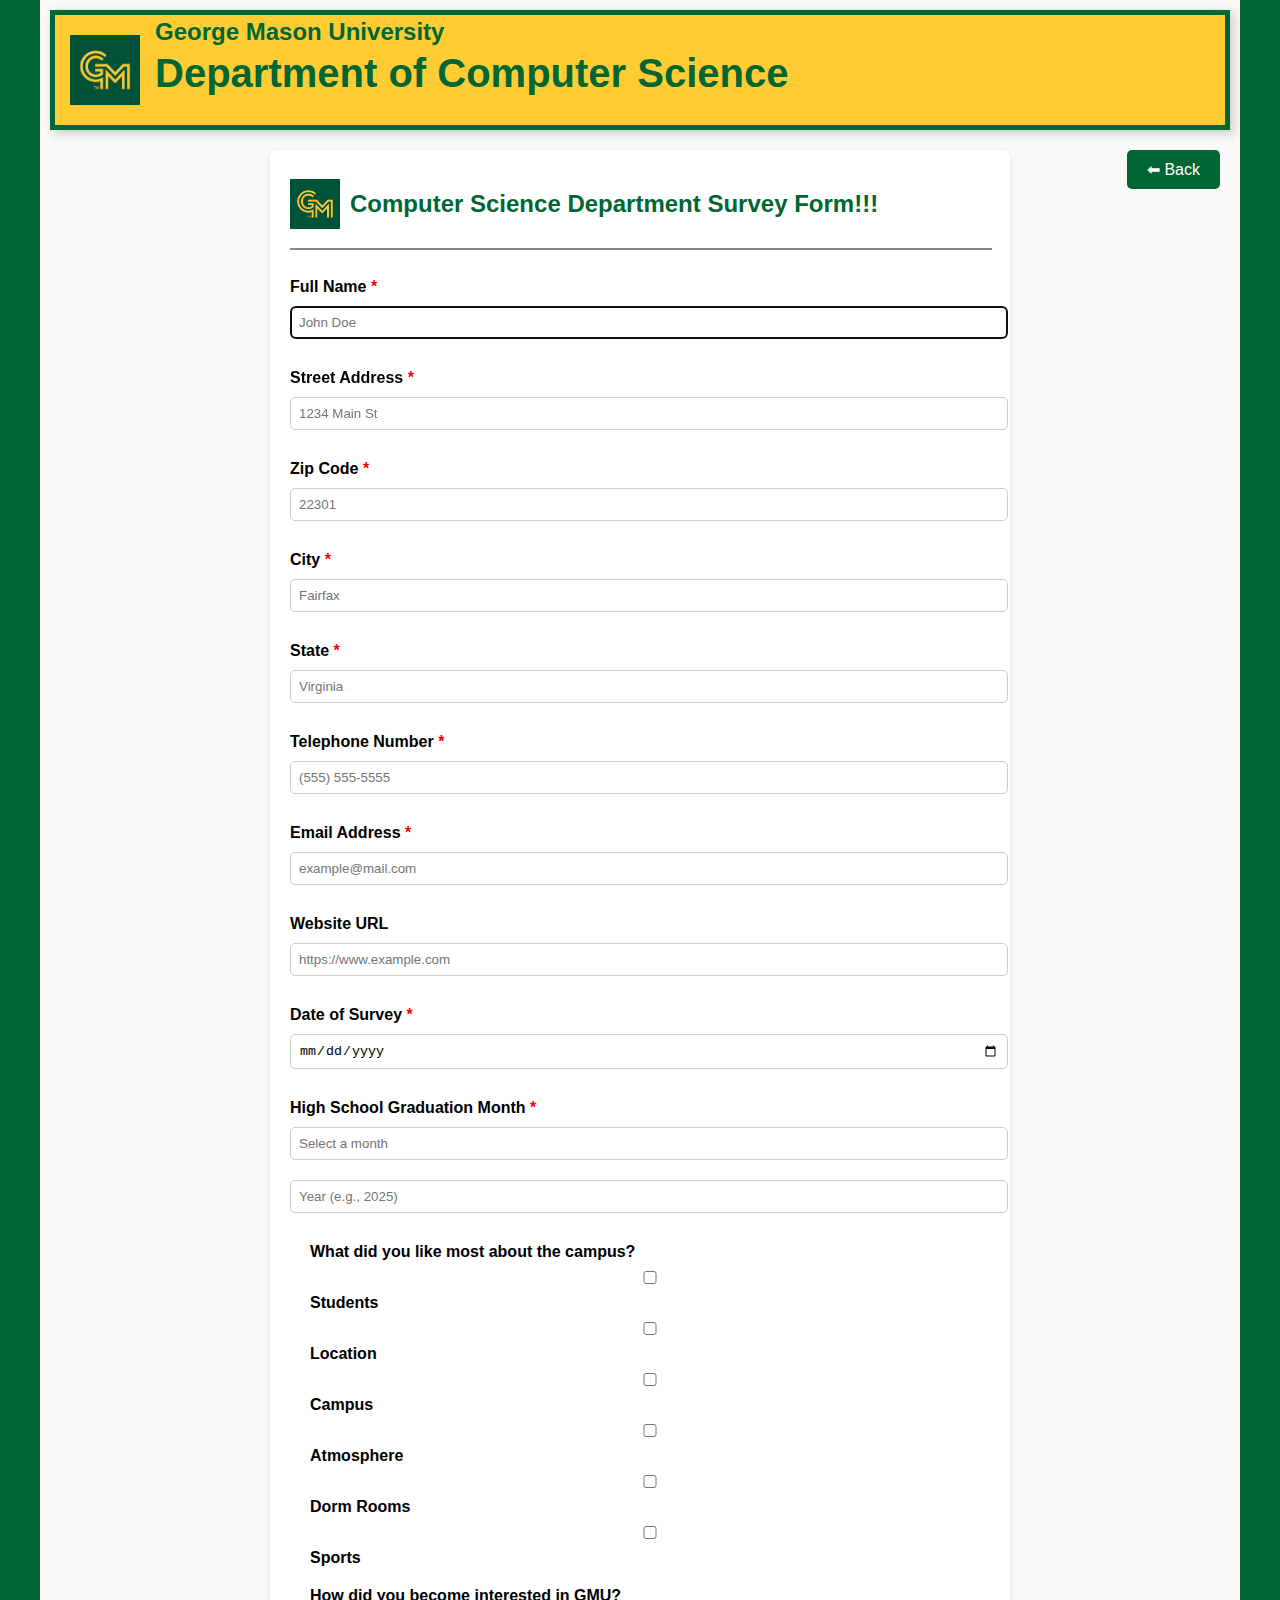
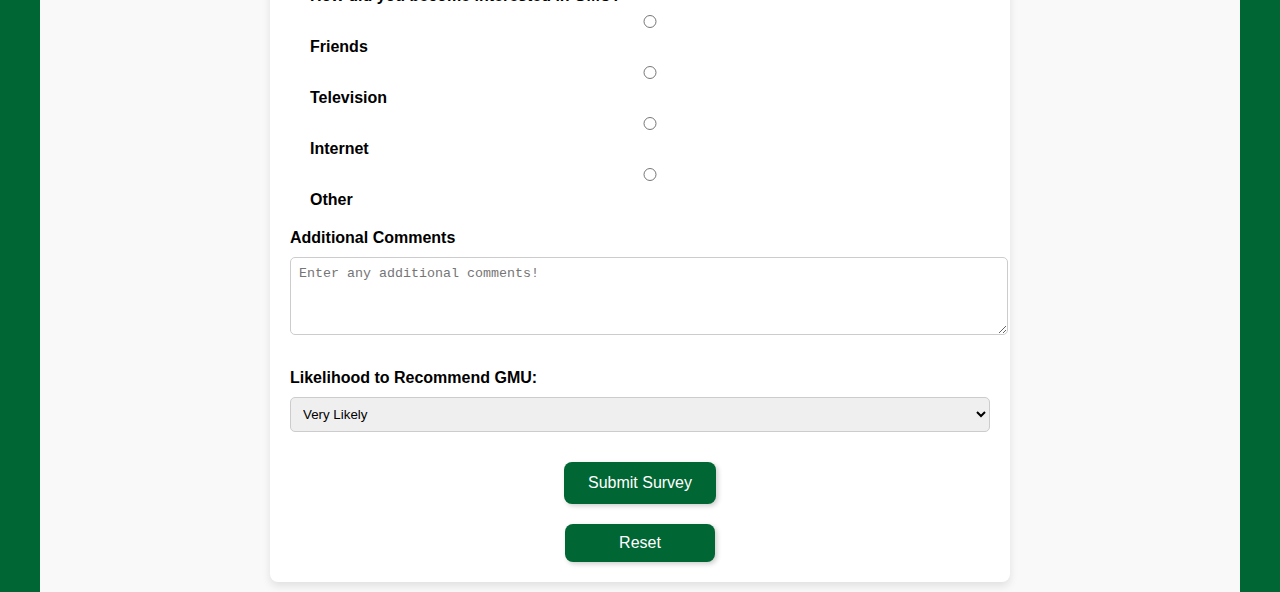
==== cs_survey.html @ 96e2c58a "Update cs_survey.html" ====
<!-- Submitted by: Ashima Sharma -->
 <!-- Gnumber: G01482201-->

<!DOCTYPE html>
<html lang="en">
<head>
  <meta charset="UTF-8">
  <meta name="viewport" content="width=device-width, initial-scale=1.0">
  <title>CS Department Survey Page</title>
  <style>
 p.custom-link {
      display: inline-block;
      padding: 10px 20px;
      background-color: #006633;
      color: white;
      text-decoration: none;
      border-radius: 5px;
      text-align: center;
      top: 150px;
      left: 60px;
      position:absolute;
    }
    h2.custom-greeting{
      text-align:center;
      color:red;
    }
   .custom-heading {
  width: 100%; /* Full width */
  box-sizing: border-box; /* Includes padding in width */
  margin: 0;
  top: 0;
  left: 0;
  display: flex;
  align-items: center;
  padding: 15px;
  border: 5px solid #006633; /* Green border */
  box-shadow: 3px 3px 10px rgba(0, 0, 0, 0.2);
  background-color: #ffcc33; /* Yellow background */
  height: 120px;
  margin-bottom: 20px;
}

/* Logo styling */
.custom-heading img {
  width: 70px; /* Adjust logo size */
  height: 70px;
  margin-right: 15px; /* Space between logo and text */
}

/* Text container to ensure proper stacking */
.custom-heading-text {
  display: flex;
  flex-direction: column; /* Stack h6 on top of h1 */
  justify-content: center; /* Vertically align text */
}

/* University name */
.custom-heading-text h6 {
  font-size: 1.5rem;
  color: #006633;
  margin: 0; /* Remove default margin */
}

/* Department name */
.custom-heading-text h1 {
  font-size: 2.5rem;
  color: #006633;
  margin-top: 5px; /* Space between h6 and h1 */
}

.header {
    display: flex;
    align-items: center;
}
.header img {
  width: 50px;  
  height: auto;
  margin-right: 10px; /* Space between logo and heading */
}
    
.back-button:hover {
  background-color: #004d26;
 }
body {
  font-family: Arial, sans-serif;
  background-color: #f9f9f9;
  margin: 0;
  padding: 10px;
  border-left: 40px solid #006633;
  border-right: 40px solid #006633
}
.container {
  background-color: white;
  padding: 20px;
  border-radius: 8px;
  box-shadow: 0 4px 8px rgba(0, 0, 0, 0.1);
  max-width: 700px;
  margin: auto;
}
    h2 {
      text-align: center;
      color: #006633;
    }
    label {
      font-weight: bold;
    }
    input, select, textarea {
      width: 100%;
      padding: 8px;
      margin: 10px 0;
      border: 1px solid #ccc;
      border-radius: 5px;
    }
    .required {
      color: red;
    }
    .form-section {
      margin-bottom: 20px;
    }
    .checkbox-group, .radio-group {
      display: flex;
      flex-direction: column;
    }
    .checkbox-group label, .radio-group label {
      margin-left: 20px;
    }
    .back-button {
            position: absolute;
            top: 150px;
            right: 60px;
            background-color: #006633;
            color: white;
            border: none;
            padding: 10px 20px;
            font-size: 16px;
            border-radius: 5px;
            cursor: pointer;
            transition: background-color 0.3s ease;
      }
    button:hover {
      background-color: #004d26;
    }
    .button-container {
            display: flex;
            justify-content: center;
            margin-top: 20px;
    }
    /* Button Styling */
        .submit-btn {
            background-color: #006633; /* Green color */
            color: white; /* White text */
            font-size: 16px;
            padding: 12px 24px;
            border: none;
            border-radius: 8px;
            cursor: pointer;
            transition: 0.3s;
            box-shadow: 2px 2px 5px rgba(0, 0, 0, 0.2);
        }
        .reset-btn {
            background-color: #006633; /* Green color */
            color: white; /* White text */
            font-size: 16px;
            padding: 10px 54px;
            border: none;
            border-radius: 8px;
            cursor: pointer;
            transition: 0.3s;
            box-shadow: 2px 2px 5px rgba(0, 0, 0, 0.2);
        }
        /* Hover Effect */
        .submit-btn:hover {
            background-color: #004d26; /* Darker green on hover */
        }
        .error { 
          color: red; 
          font-size: 14px; }
          /* City-State Container*/
          .zcontainer {
            display: inline-block;
            width: 700px;
            height: 30px;
            border: 1px solid #ccc;
            background-color: #f9f9f9;
            text-align: left;
            line-height: 30px;
            font-weight: bold;
            margin-left: 7px;
        }
  </style>
    <!-- Custom Heading -->
<div class="custom-heading">
  <img src="Images/gmulogo.jpeg" alt="GMU Logo">
  <div class="custom-heading-text">
    <h6>George Mason University</h6>
    <h1><strong>Department of Computer Science</strong></h1>
  </div>
</div>

    <script>
    
        //Form Validation
        function validateForm(event) {
            event.preventDefault(); // Prevent form submission until validation is done

            let errors = [];

            // Name Validation (only alphabets)
            let name = document.getElementById("username").value.trim();
            if (!/^[A-Za-z\s]+$/.test(name)) {
                errors.push("Name should contain only alphabets.");
                document.getElementById("username").value = "";
            }

            // Address Validation (allowing alphanumeric and basic punctuation)
            let address = document.getElementById("address").value.trim();
            if (!/^[A-Za-z0-9\s.,#-]+$/.test(address)) {
                errors.push("Address should contain only alphanumeric characters, spaces, commas, periods, #, or hyphens.");
                document.getElementById("address").value = "";
            }

            // Checkbox Validation (at least 2 checkboxes checked)
            let checkboxes = document.querySelectorAll("input[name='liked']:checked");
            if (checkboxes.length < 2) {
                errors.push("Please select at least two checkboxes.");
            }

            // Radio Button Validation (at least one selected)
            let radioSelected = document.querySelector("input[name='interest']:checked");
            if (!radioSelected) {
                errors.push("Please select a radio button.");
            }

            // Email Validation
            let email = document.getElementById("email").value.trim();
            if (!/^\S+@\S+\.\S+$/.test(email)) {
                errors.push("Please enter a valid email address.");
                document.getElementById("email").value = "";
            }

            // Display all errors
            if (errors.length > 0) {
                alert(errors.join("\n")); // Show a consolidated error message
                return false;
            }

            alert("Form submitted successfully!");
            document.getElementById("surveyForm").submit(); // Submit the form if valid
        }

        function resetForm() {
            document.getElementById("surveyForm").reset();
        }

        // AJAX and JSON Implementation.
        function fetchCityState() {
            let zipCode = document.getElementById("zip").value.trim();
            let cityField = document.getElementById("city");
            let stateField = document.getElementById("state");
            let errorMsg = document.getElementById("zipError");

            if (zipCode.length !== 5 || isNaN(zipCode)) {
                cityField.innerText = "";
                stateField.innerText = "";
                errorMsg.innerText = "Invalid ZIP code format!";
                return;
            }

            // Create AJAX request
            let xhr = new XMLHttpRequest();
            xhr.open("GET", "zip.json", true);
            xhr.onload = function () {
                if (xhr.status === 200) {
                    let data = JSON.parse(xhr.responseText);
                    let found = data.zipcodes.find(entry => entry.zip === zipCode);

                    if (found) {
                        cityField.innerText = found.city;
                        stateField.innerText = found.state;
                        errorMsg.innerText = "";
                    } else {
                        cityField.innerText = "";
                        stateField.innerText = "";
                        errorMsg.innerText = "ZIP code not found!";
                    }
                } else {
                    errorMsg.innerText = "Error loading ZIP data!";
                }
            };
            xhr.onerror = function () {
                errorMsg.innerText = "Error connecting to the server!";
            };
            xhr.send();
        }
    </script>
</head>
<body>
 
  <button class="back-button" onclick="goBack()">⬅ Back</button>
  <script>
      function goBack() {
          window.history.back();
      }
  </script>
<div class="container">
  <div class="header">
    <img src="Images/gmulogo.jpeg" alt="Department Logo">
    <h2>Computer Science Department Survey Form!!!</h2>
</div>
<hr style="border: 1px solid #888888; width: 100%; margin: 10px auto;">
<br>
  <form autocomplete="on" action="#" method="POST" id="surveyForm">
    <!-- Name -->
    <div class="form-section" id="surveyForm"> 
      <label for="username">Full Name <span class="required">*</span></label>
      <input type="text" id="username" name="username" required placeholder="John Doe" autofocus>
    </div> 
    
  <!-- Address -->
    <div class="form-section">
      <label for="address">Street Address <span class="required">*</span></label>
      <input type="text" id="address" name="address" required placeholder="1234 Main St">
    </div>

  <!-- Zip Code -->
  <div class="form-section">
  <label for="zip">Zip Code <span class="required">*</span></label>
  <input type="text" id="zip" name="zip" required placeholder="22301">
  </div>

    <!-- City -->
    <div class="form-section">
      <label for="city">City <span class="required">*</span></label>
      <input type="text" id="City" name="city" required placeholder="Fairfax">
    </div>

    <!-- State -->
    <div class="form-section">
      <label for="state">State <span class="required">*</span></label>
      <input type="text" id="state" name="state" required placeholder="Virginia">
    </div>
    
    <!-- Telephone -->
    <div class="form-section">
      <label for="telephone">Telephone Number <span class="required">*</span></label>
      <input type="tel" id="telephone" name="telephone" required placeholder="(555) 555-5555" pattern="\(\d{3}\) \d{3}-\d{4}">
    </div>

    <!-- Email -->
    <div class="form-section">
      <label for="email">Email Address <span class="required">*</span></label>
      <input type="email" id="email" name="email" required placeholder="example@mail.com">
    </div>

    <!-- URL -->
    <div class="form-section">
      <label for="url">Website URL</label>
      <input type="url" id="url" name="url" placeholder="https://www.example.com">
    </div>

    <!-- Date of Survey -->
    <div class="form-section">
      <label for="date">Date of Survey <span class="required">*</span></label>
      <input type="date" id="date" name="date" required>
    </div>

    <!-- High School Graduation Month -->
    <div class="form-section">
      <label for="graduation-month">High School Graduation Month <span class="required">*</span></label>
      <input list="months" id="graduation-month" name="graduation-month" required placeholder="Select a month">
      <datalist id="months">
        <option value="January">
        <option value="February">
        <option value="March">
        <option value="April">
        <option value="May">
        <option value="June">
        <option value="July">
        <option value="August">
        <option value="September">
        <option value="October">
        <option value="November">
        <option value="December">
      </datalist>
      <input type="text" id="graduation-year" name="graduation-year" required placeholder="Year (e.g., 2025)">
    </div>

    <!-- Checkbox Group: What did you like most -->
    <div class="form-section checkbox-group">
      <label><strong>What did you like most about the campus?</strong></label>
      <label><input type="checkbox" name="liked" value="students"> Students</label>
      <label><input type="checkbox" name="liked" value="location"> Location</label>
      <label><input type="checkbox" name="liked" value="campus"> Campus</label>
      <label><input type="checkbox" name="liked" value="atmosphere"> Atmosphere</label>
      <label><input type="checkbox" name="liked" value="dorm-rooms"> Dorm Rooms</label>
      <label><input type="checkbox" name="liked" value="sports"> Sports</label>
    </div>

    <!-- Radio Group: How did you become interested -->
    <div class="form-section radio-group">
      <label><strong>How did you become interested in GMU?</strong></label>
      <label><input type="radio" name="interest" value="friends"> Friends</label>
      <label><input type="radio" name="interest" value="television"> Television</label>
      <label><input type="radio" name="interest" value="internet"> Internet</label>
      <label><input type="radio" name="interest" value="other"> Other</label>
    </div>

    <!-- Text Area: Additional Comments -->
    <div class="form-section">
      <label for="comments">Additional Comments</label>
      <textarea id="comments" name="comments" rows="4" placeholder="Enter any additional comments!"></textarea>
    </div>

    <!-- Dropdown: Likelihood to Recommend -->
    <div class="form-section">
      <label for="recommend">Likelihood to Recommend GMU:</label>
      <select id="recommend" name="recommend">
        <option value="very-likely">Very Likely</option>
        <option value="likely">Likely</option>
        <option value="unlikely">Unlikely</option>
      </select>
    </div>
          
    <!-- Submit Button -->
    <div class="button-container">
      <button type="submit" class="submit-btn" onclick="validateForm(event)">Submit Survey</button>
  </div>
  <div class="button-container">
  <button type="button" class = "reset-btn" onclick="resetForm()">Reset</button>
  </div>
  </form>
</div>

</body>
</html>
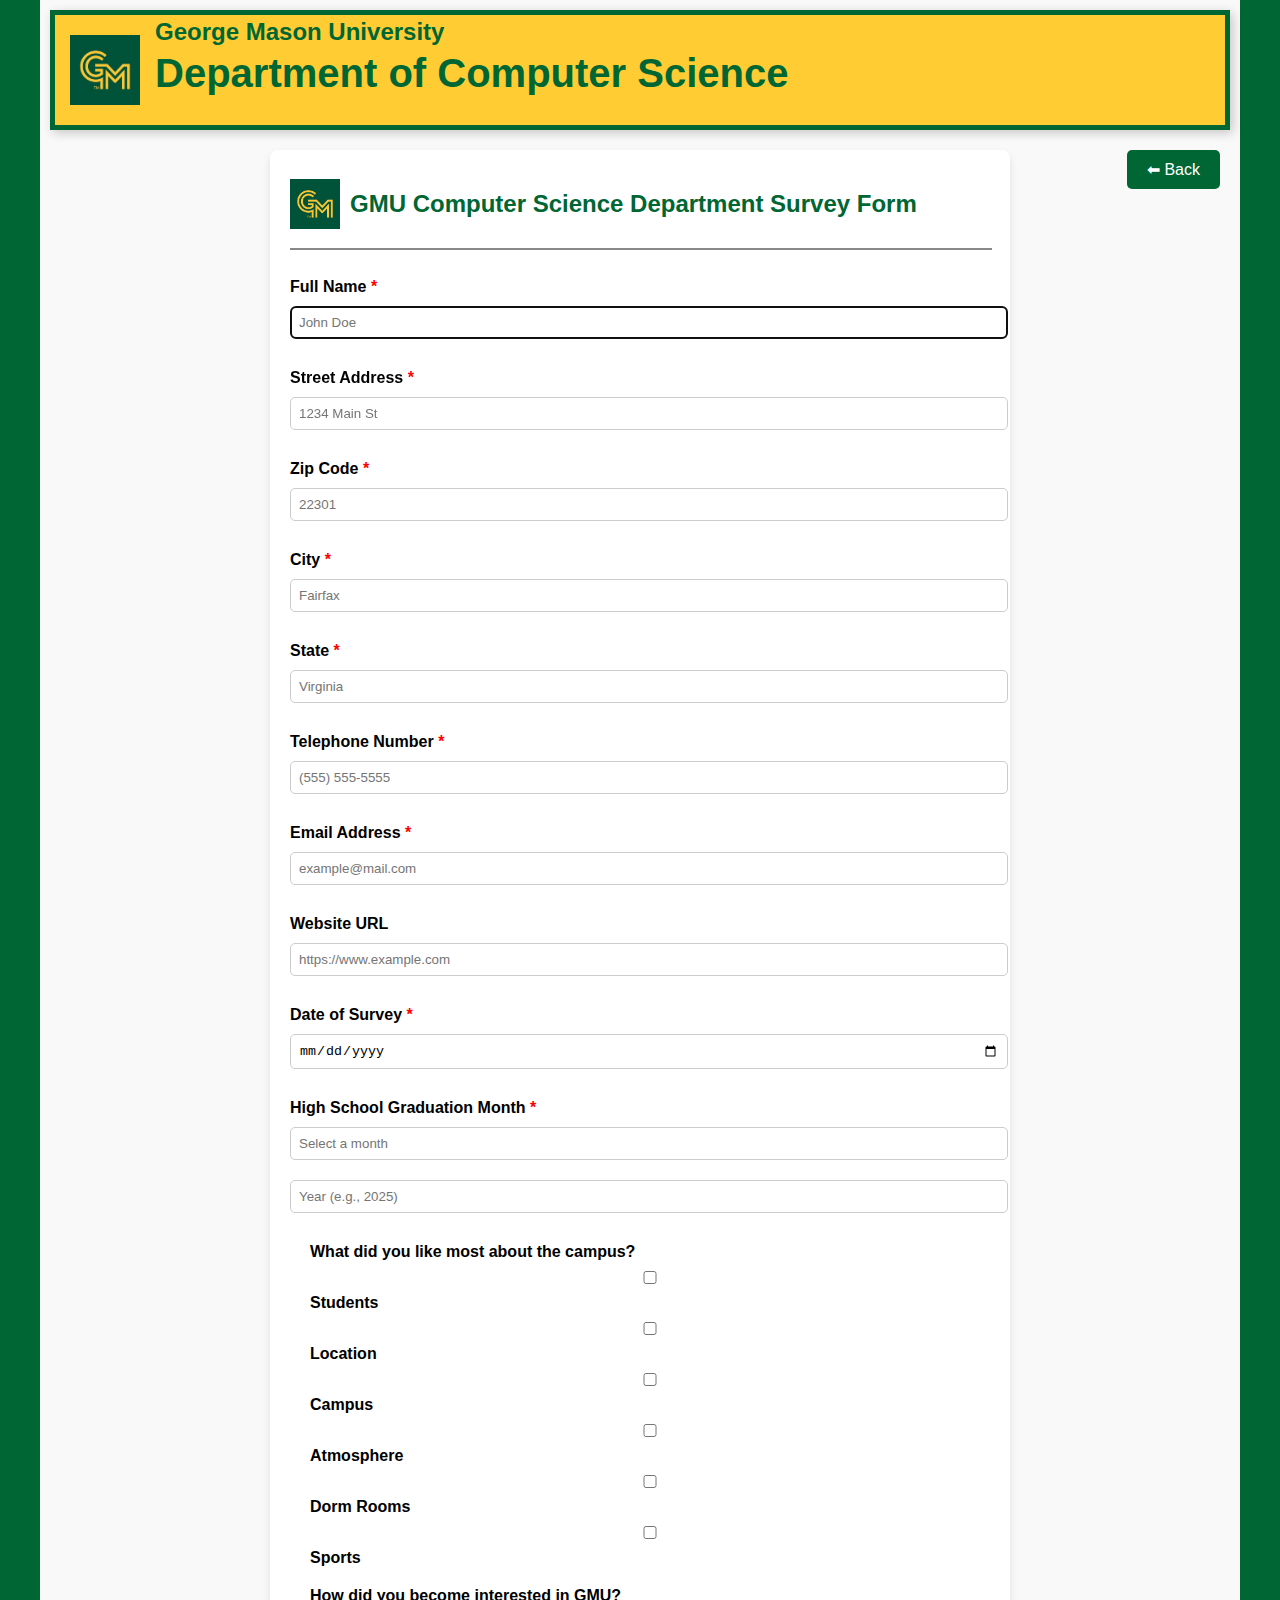
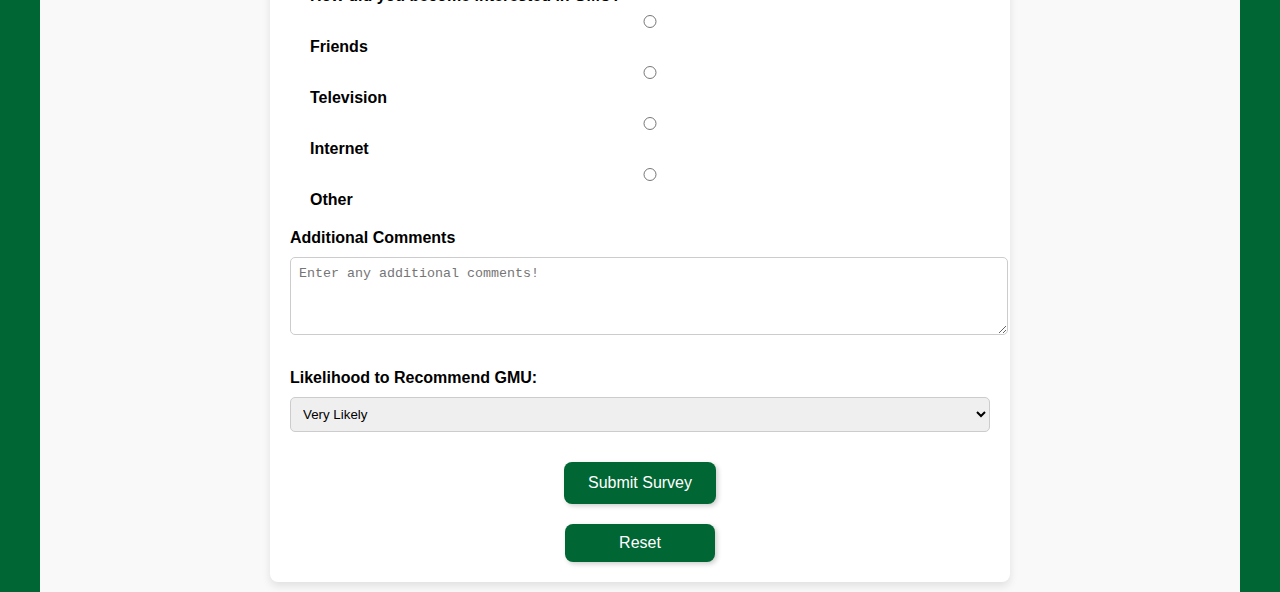
==== commit ccb2e8cf: "Update cs_survey.html" ====
--- a/cs_survey.html
+++ b/cs_survey.html
@@ -305,7 +305,7 @@
 <div class="container">
   <div class="header">
     <img src="Images/gmulogo.jpeg" alt="Department Logo">
-    <h2>Computer Science Department Survey Form!!!</h2>
+    <h2>GMU Computer Science Department Survey Form</h2>
 </div>
 <hr style="border: 1px solid #888888; width: 100%; margin: 10px auto;">
 <br>
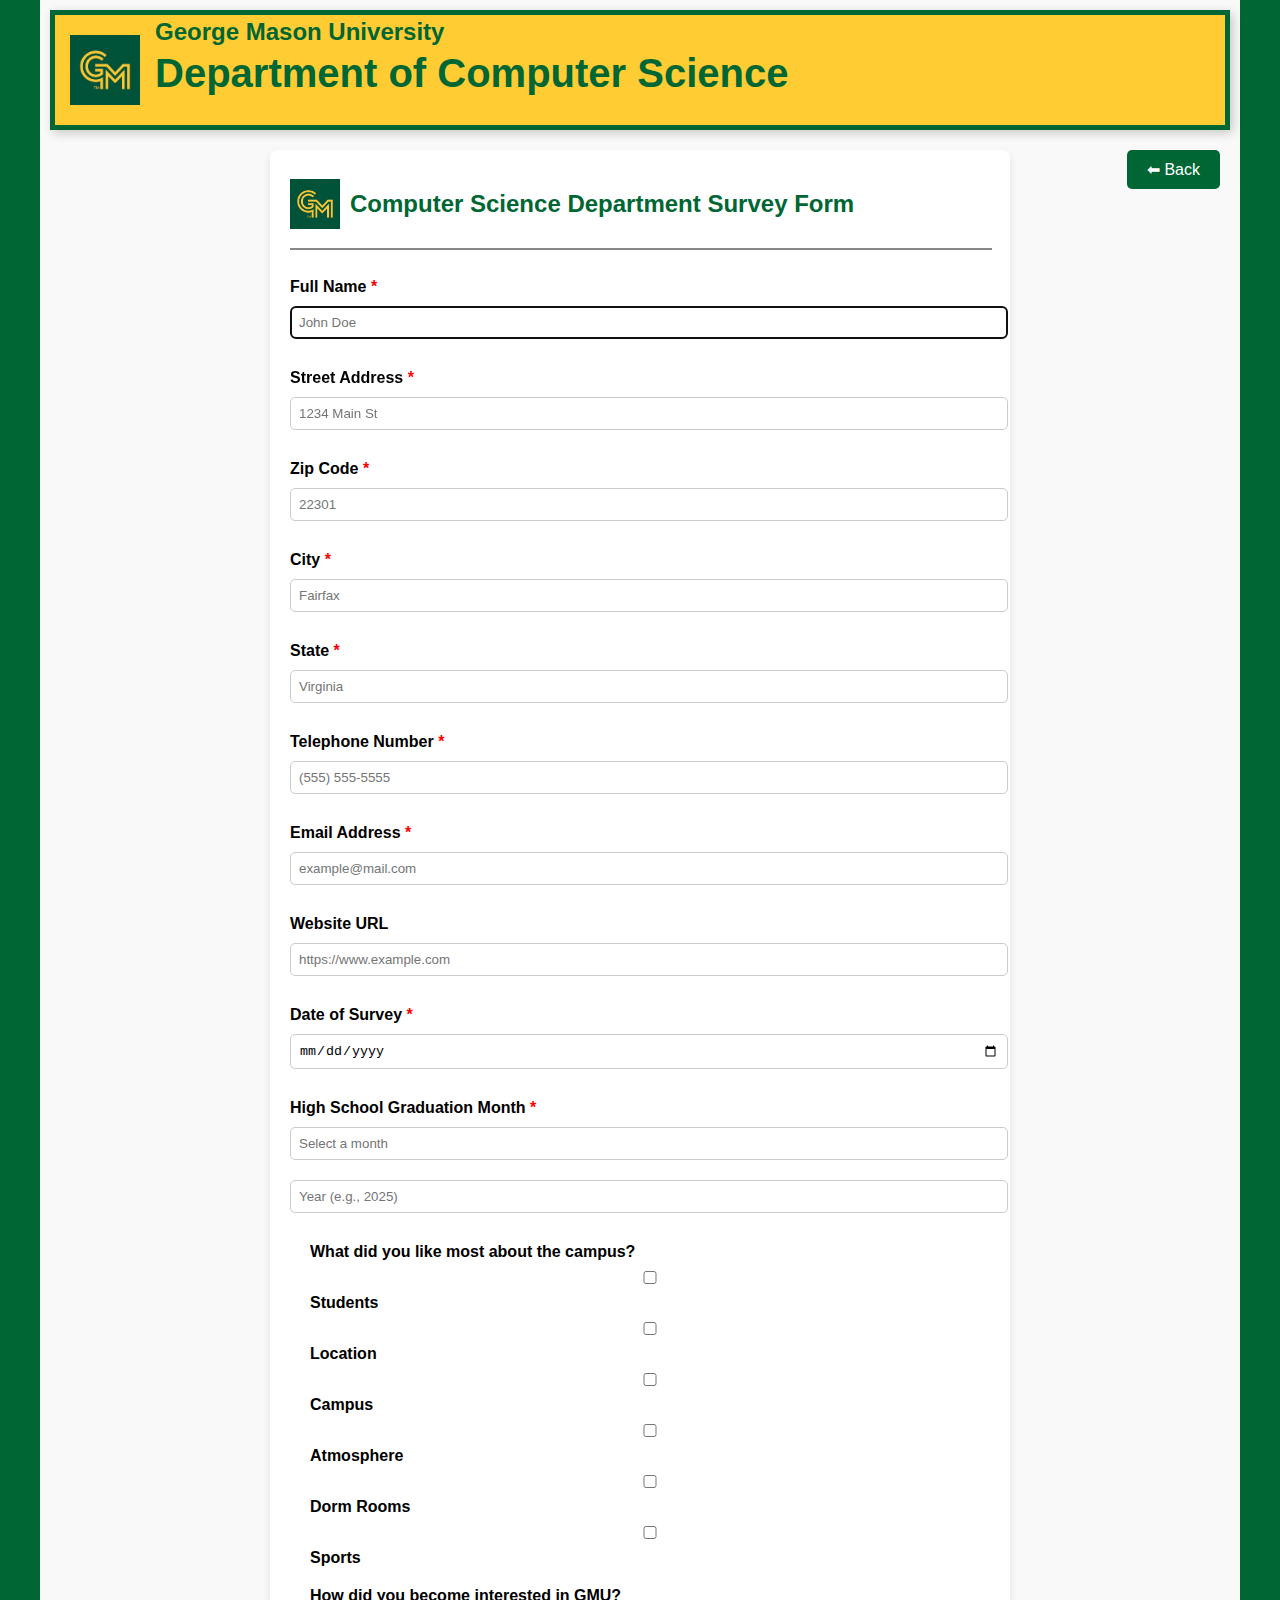
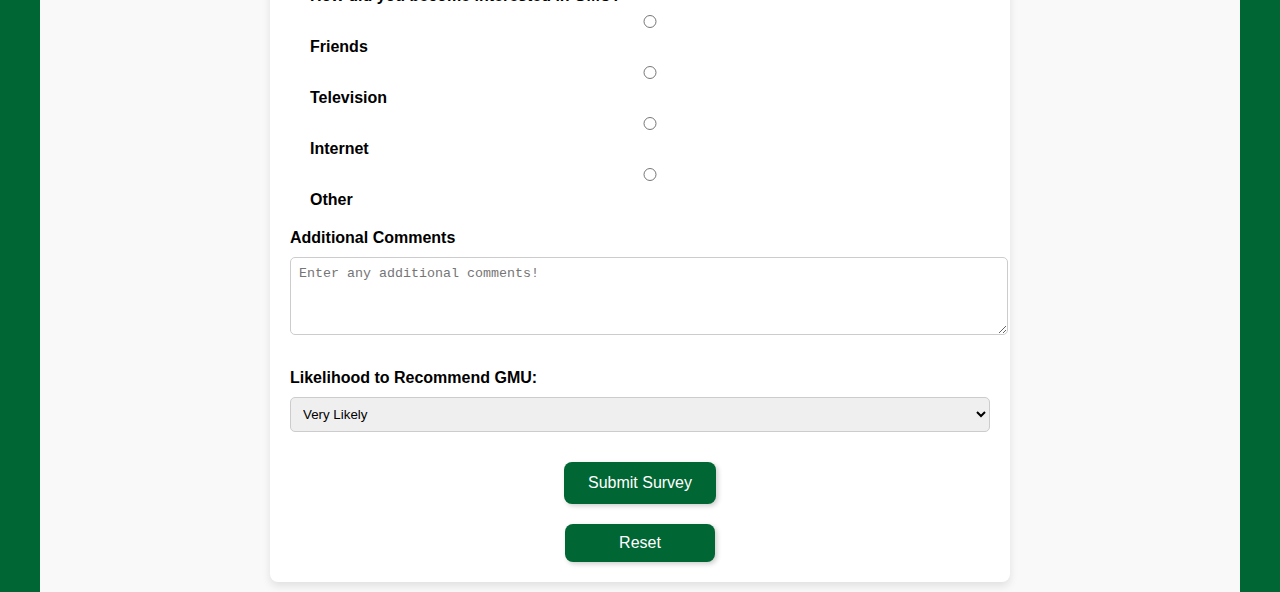
==== commit 0fbb952d: "Update cs_survey.html" ====
--- a/cs_survey.html
+++ b/cs_survey.html
@@ -305,7 +305,7 @@
 <div class="container">
   <div class="header">
     <img src="Images/gmulogo.jpeg" alt="Department Logo">
-    <h2>GMU Computer Science Department Survey Form</h2>
+    <h2>Computer Science Department Survey Form</h2>
 </div>
 <hr style="border: 1px solid #888888; width: 100%; margin: 10px auto;">
 <br>
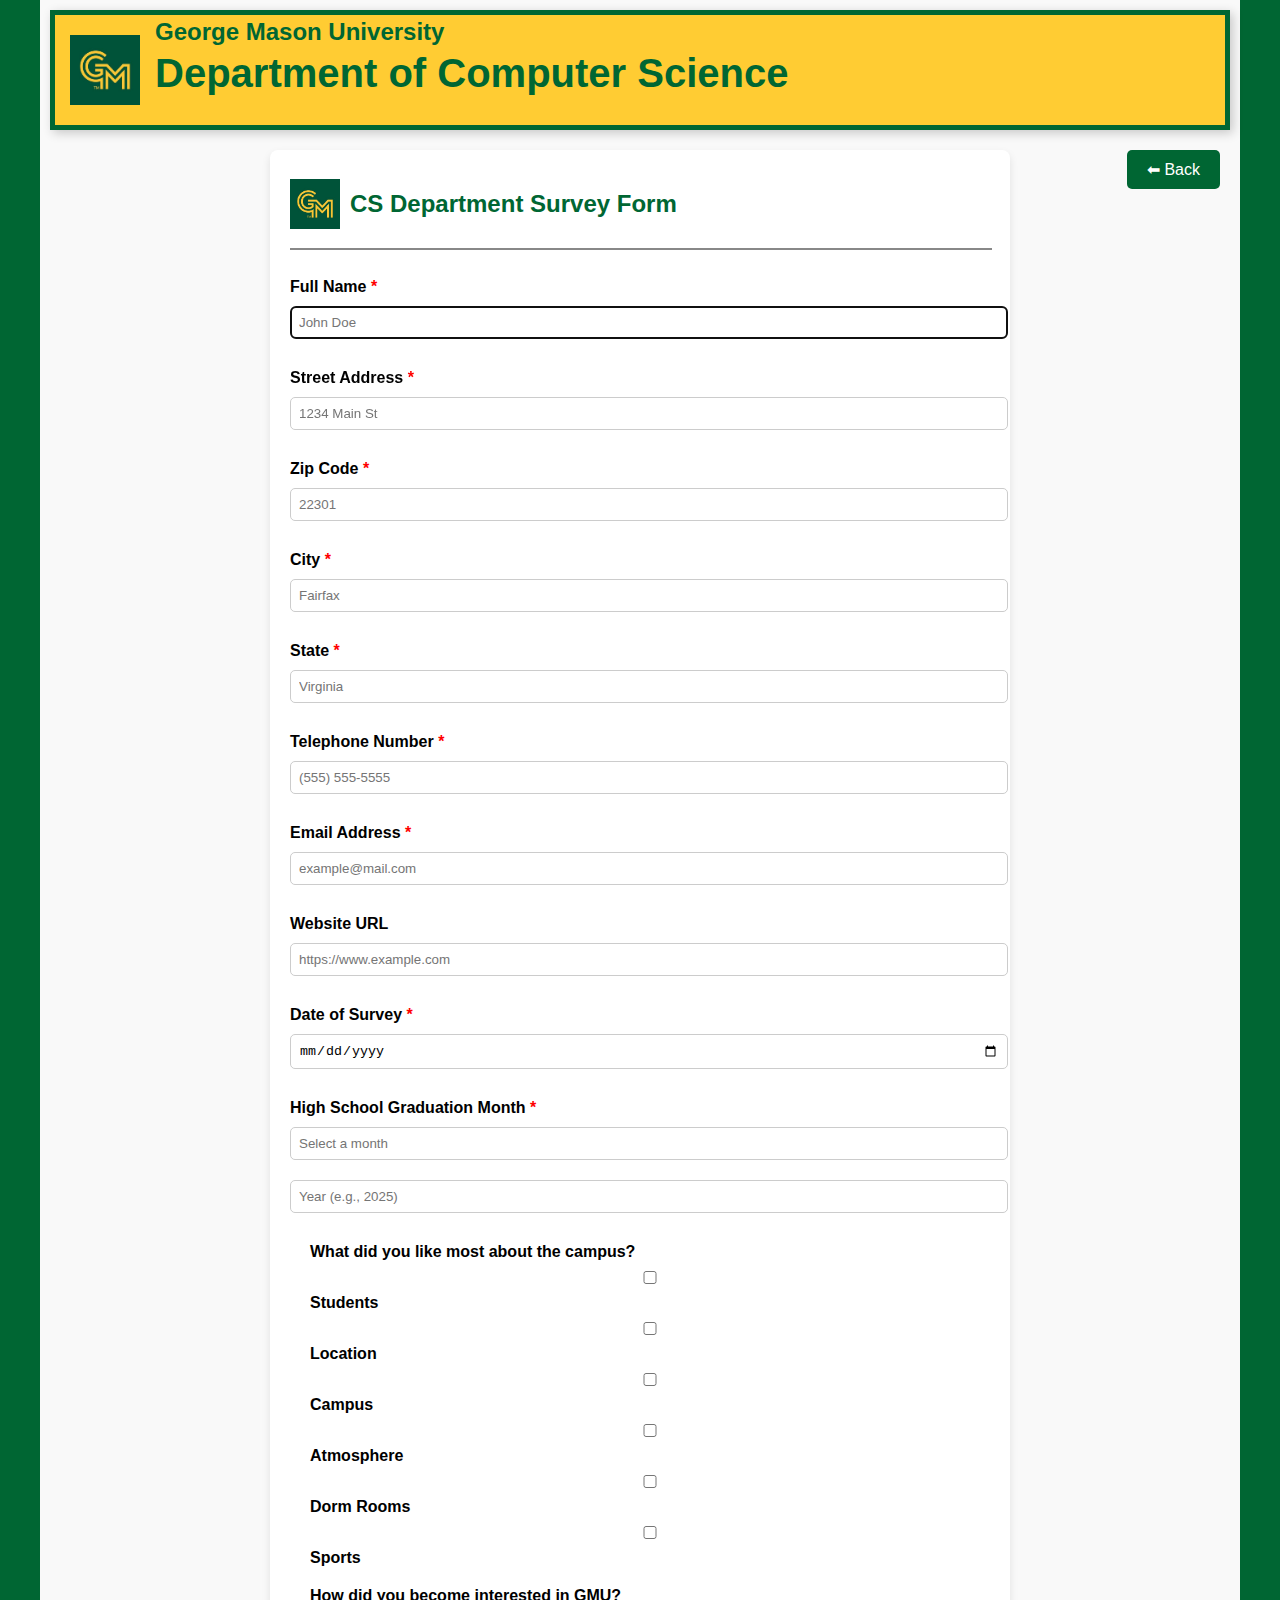
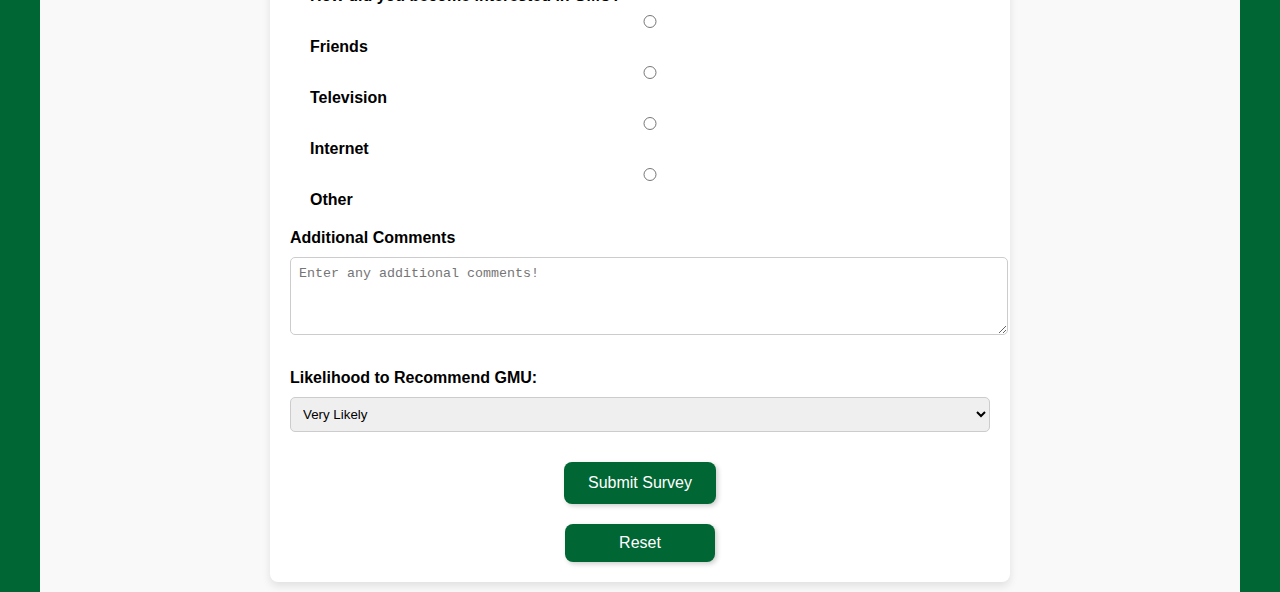
==== commit 87864159: "Update cs_survey.html" ====
--- a/cs_survey.html
+++ b/cs_survey.html
@@ -305,7 +305,7 @@
 <div class="container">
   <div class="header">
     <img src="Images/gmulogo.jpeg" alt="Department Logo">
-    <h2>Computer Science Department Survey Form</h2>
+    <h2>CS Department Survey Form</h2>
 </div>
 <hr style="border: 1px solid #888888; width: 100%; margin: 10px auto;">
 <br>
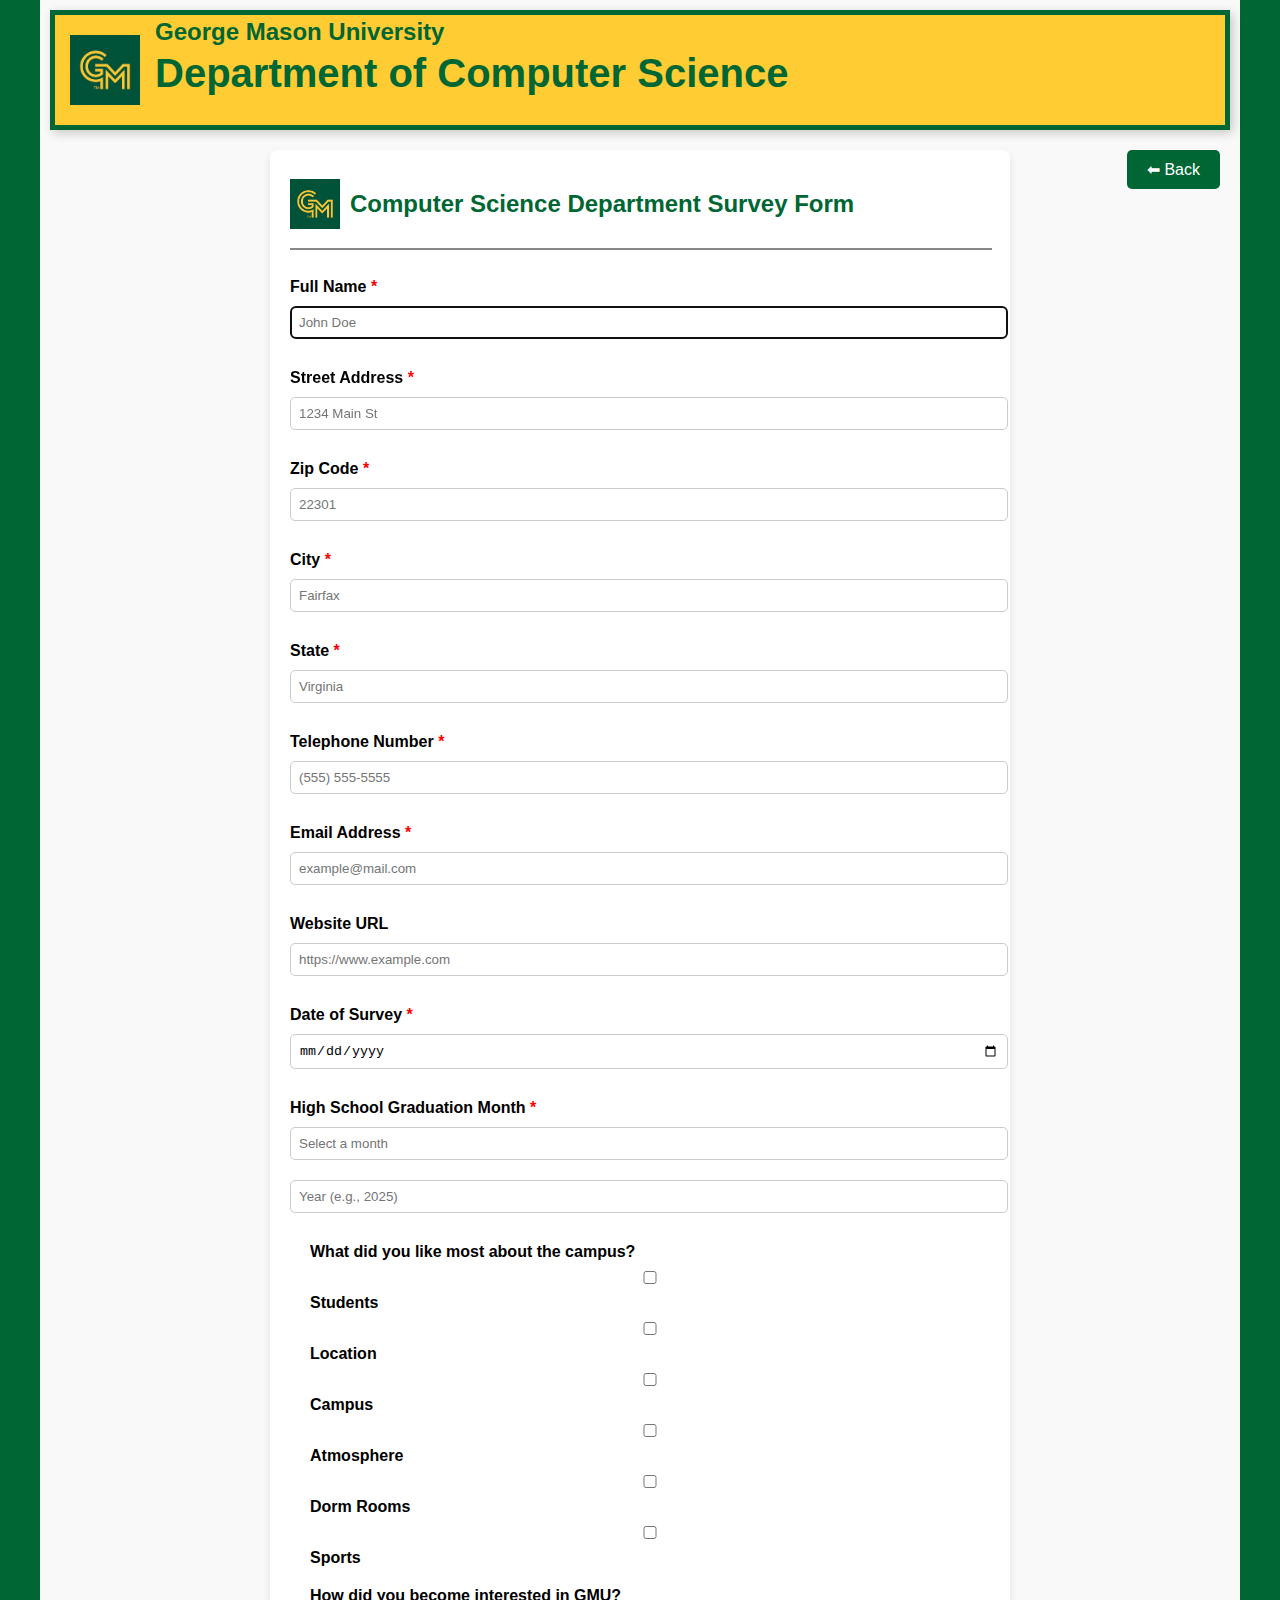
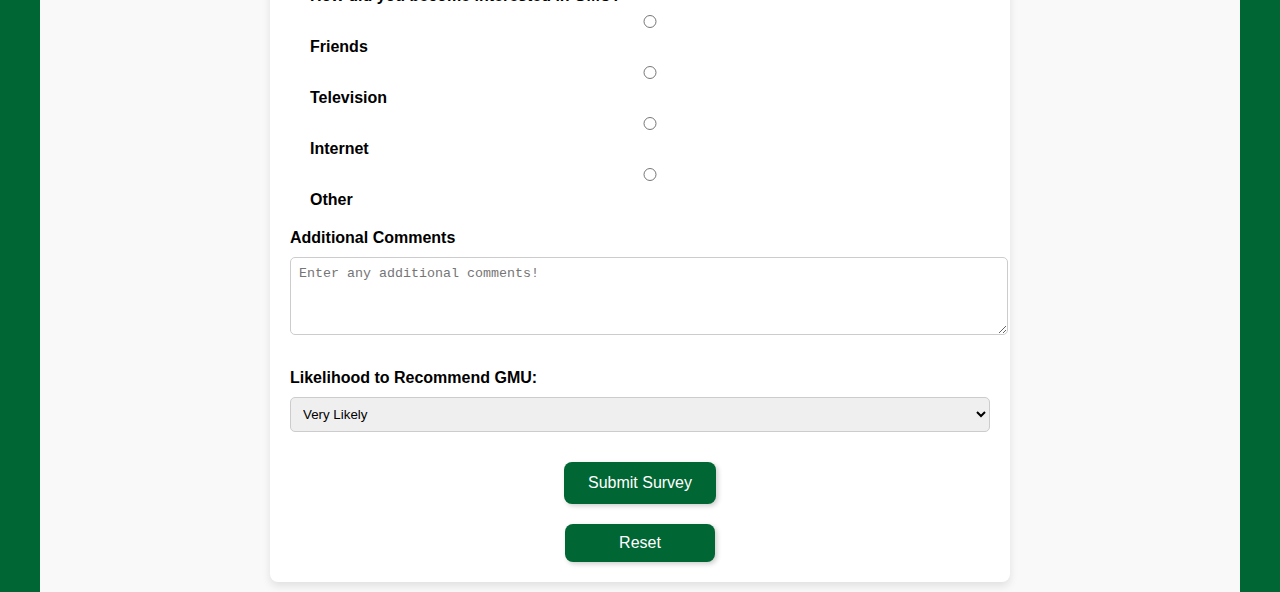
==== commit cb85c408: "Update cs_survey.html" ====
--- a/cs_survey.html
+++ b/cs_survey.html
@@ -305,7 +305,7 @@
 <div class="container">
   <div class="header">
     <img src="Images/gmulogo.jpeg" alt="Department Logo">
-    <h2>CS Department Survey Form</h2>
+    <h2>Computer Science Department Survey Form</h2>
 </div>
 <hr style="border: 1px solid #888888; width: 100%; margin: 10px auto;">
 <br>
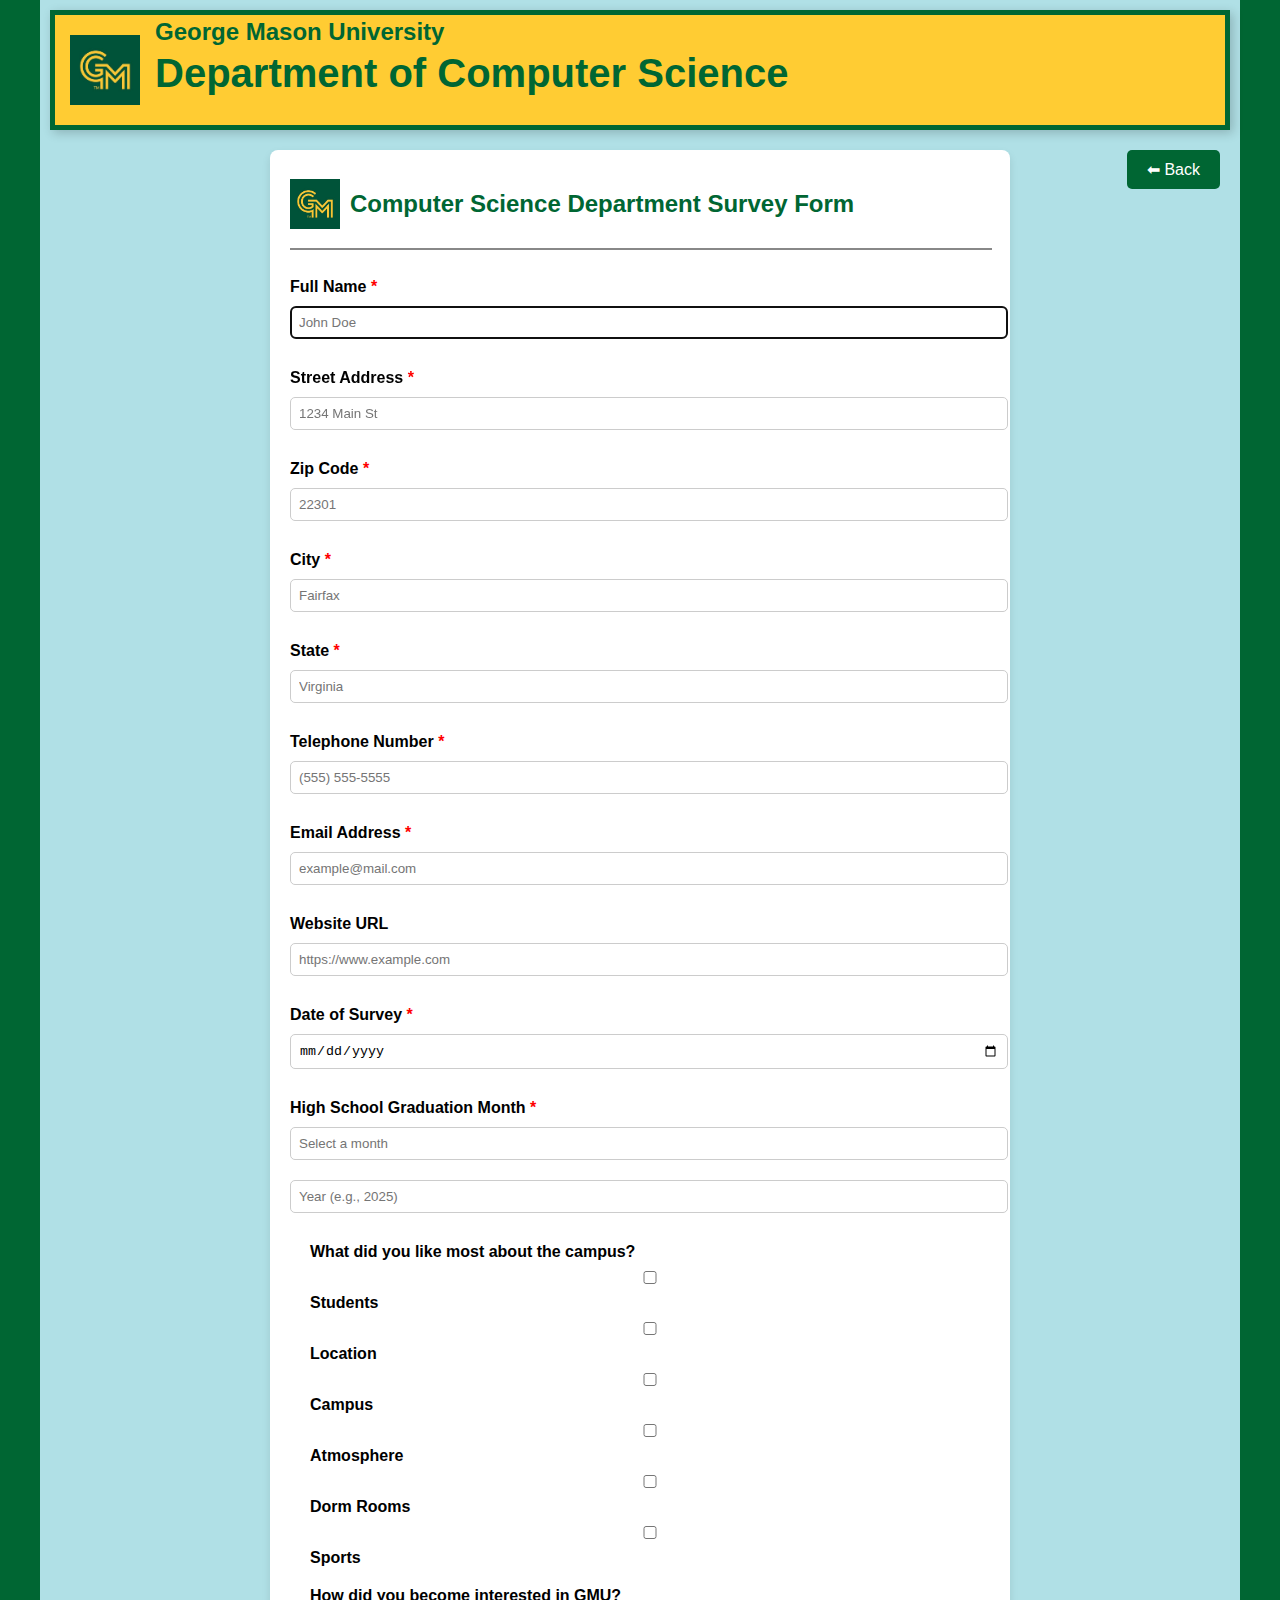
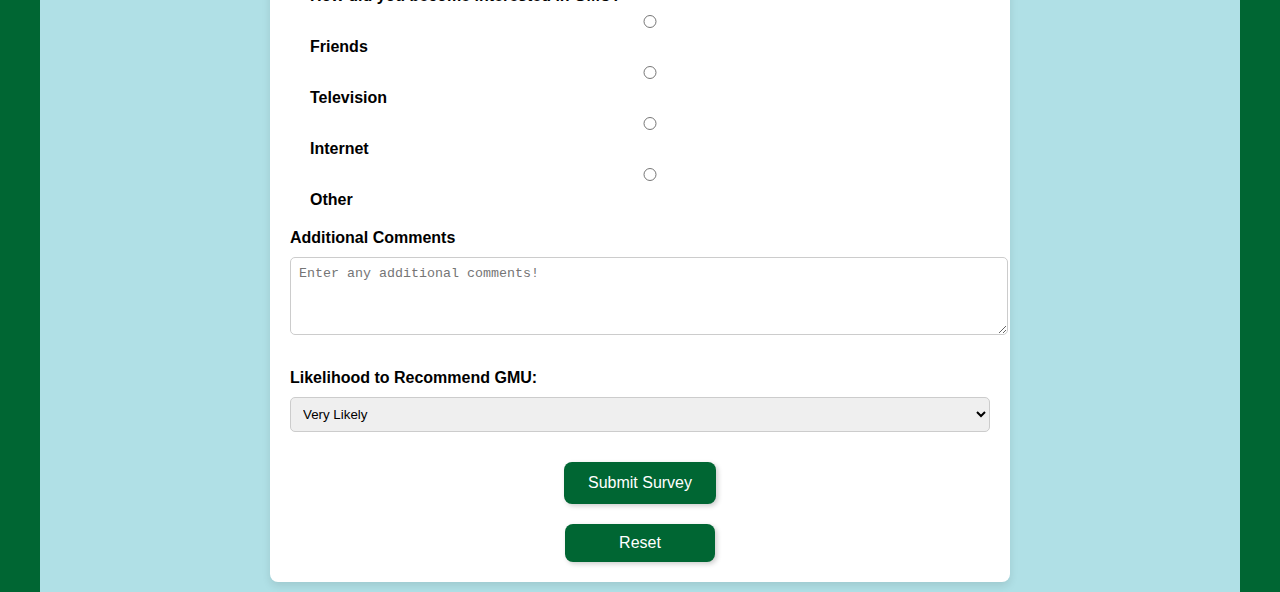
==== commit e46fff45: "Update cs_survey.html" ====
--- a/cs_survey.html
+++ b/cs_survey.html
@@ -6,7 +6,7 @@
 <head>
   <meta charset="UTF-8">
   <meta name="viewport" content="width=device-width, initial-scale=1.0">
-  <title>CS Department Survey Page</title>
+  <title>Computer Science Department Survey Page</title>
   <style>
  p.custom-link {
       display: inline-block;
@@ -294,7 +294,7 @@
         }
     </script>
 </head>
-<body>
+<body style="background-color:powderblue;">
  
   <button class="back-button" onclick="goBack()">⬅ Back</button>
   <script>
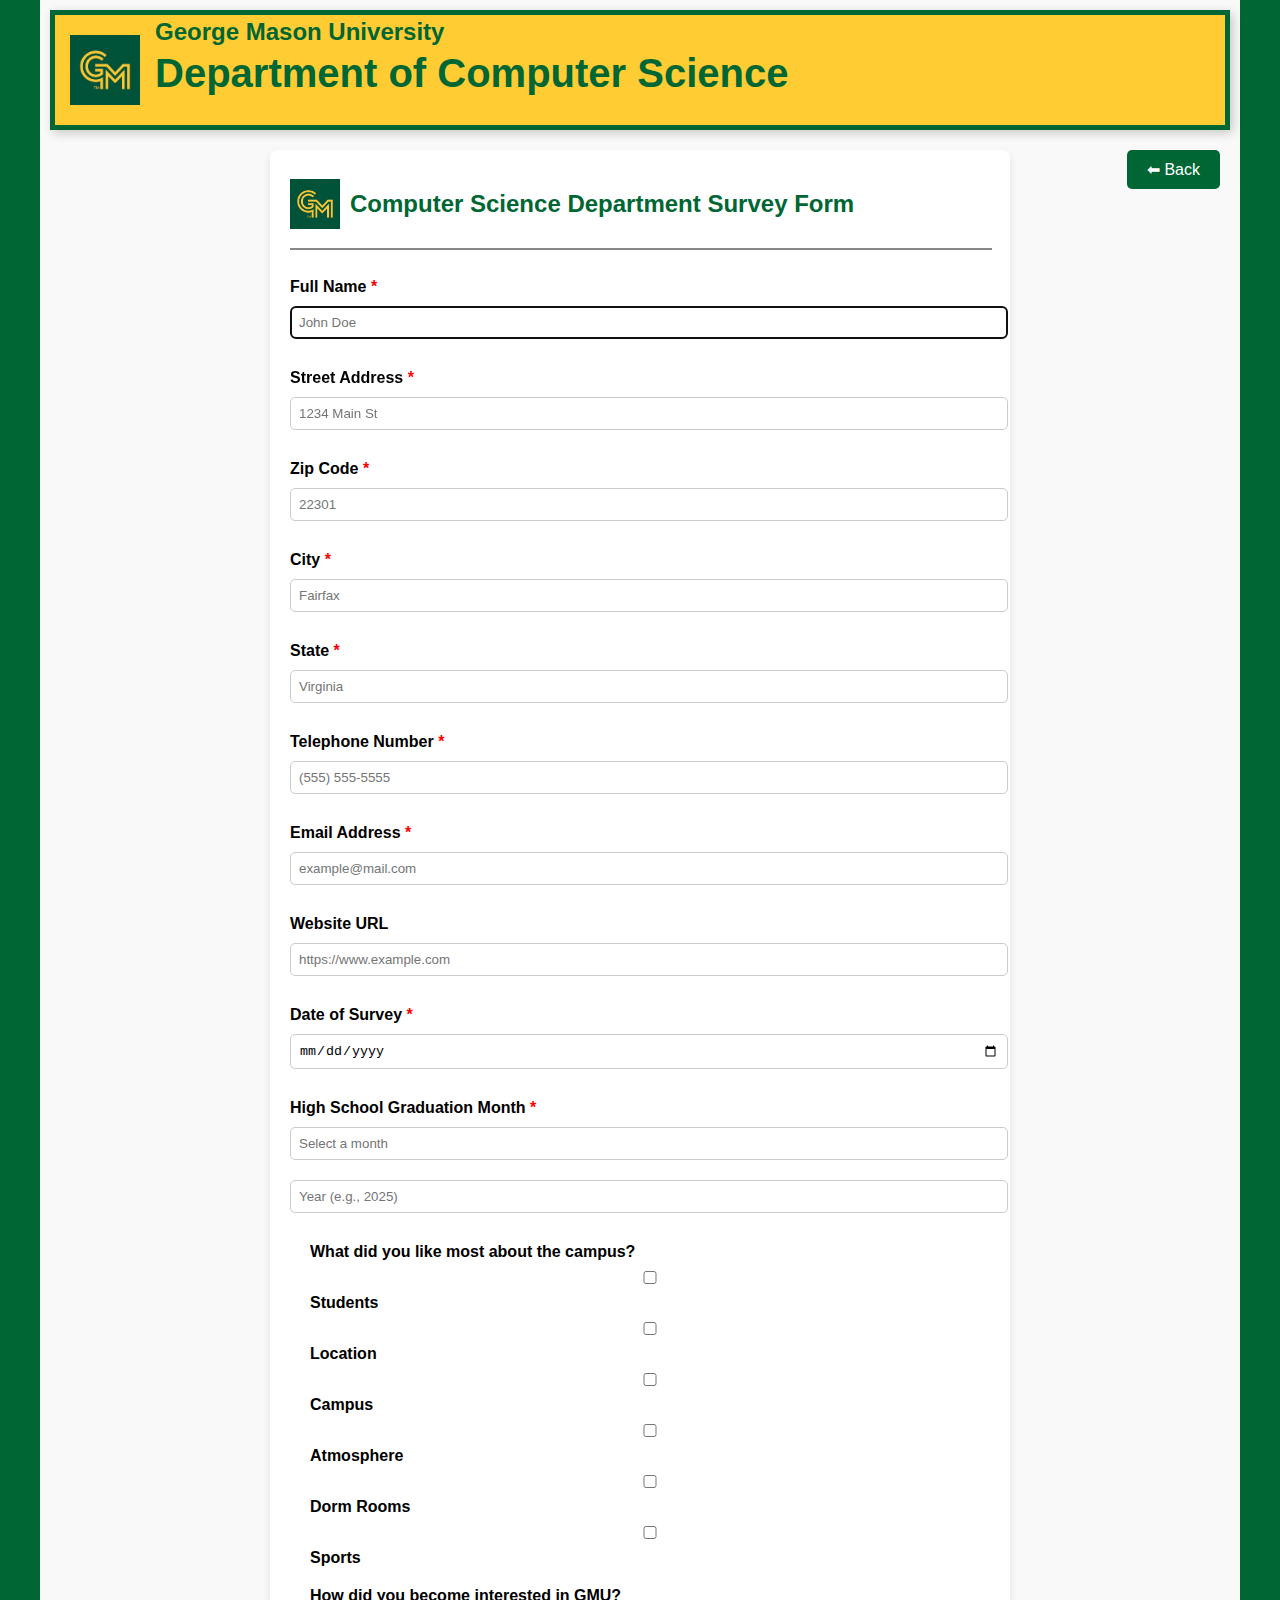
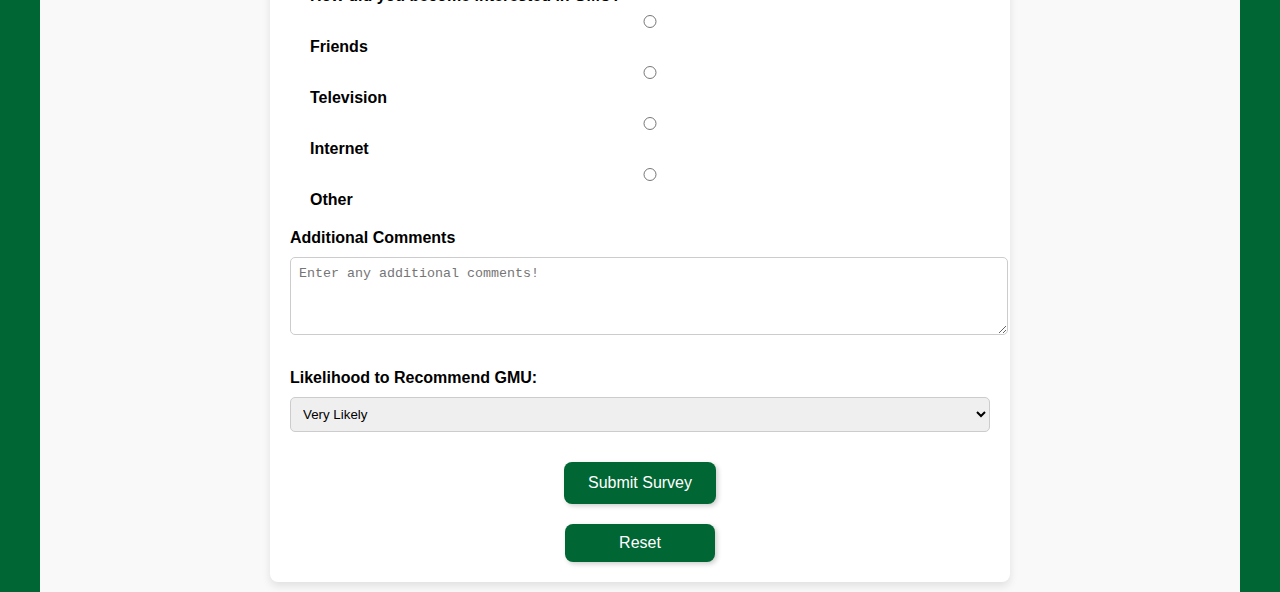
==== commit 3085ab79: "Update cs_survey.html" ====
--- a/cs_survey.html
+++ b/cs_survey.html
@@ -294,7 +294,7 @@
         }
     </script>
 </head>
-<body style="background-color:powderblue;">
+<body>
  
   <button class="back-button" onclick="goBack()">⬅ Back</button>
   <script>
